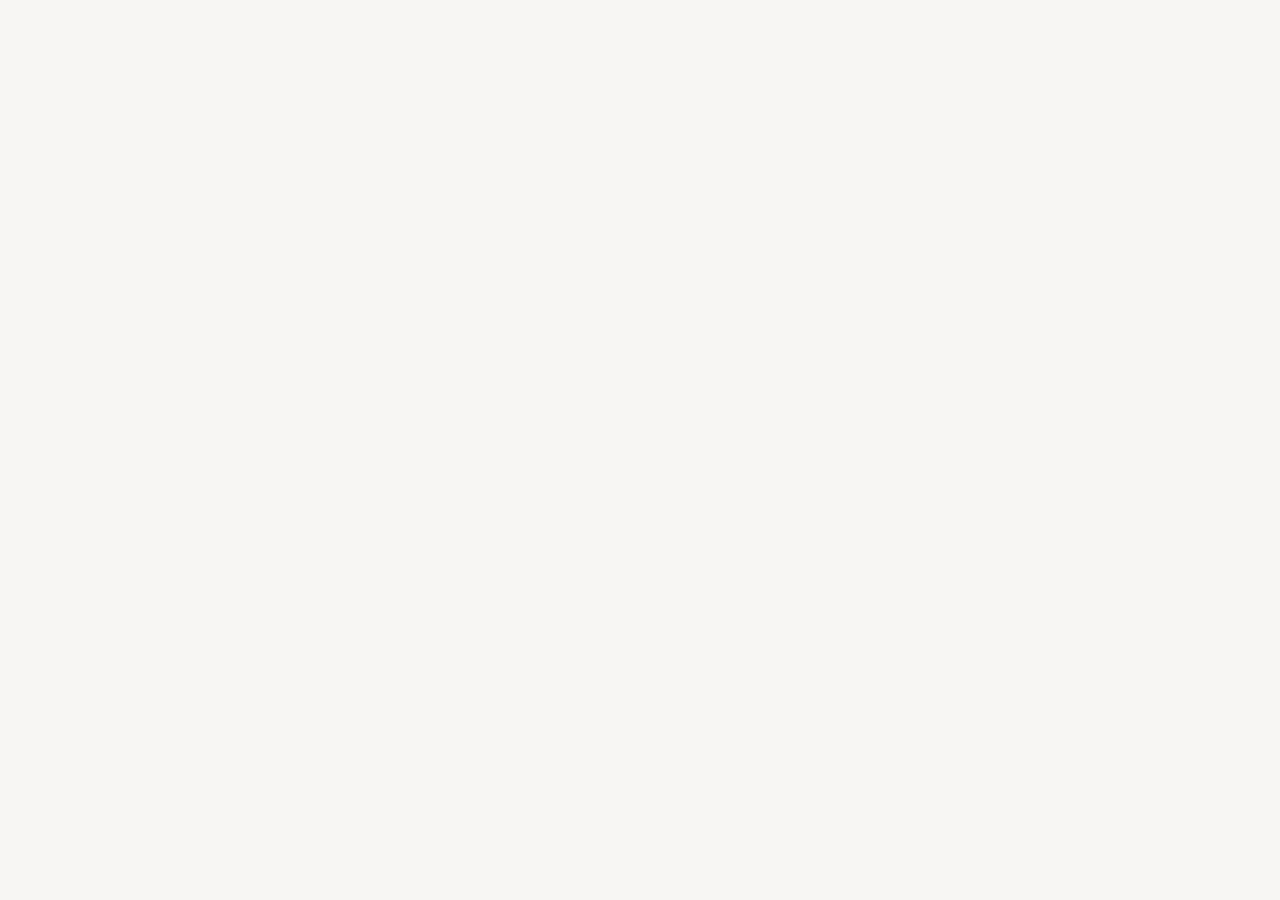
==== index.html @ e1876598 "Pull icon links and type scale from Dust design source Sync index.html and dust.css with the latest " ====
<!doctype html>
<html lang="en">
<head>
<meta charset="utf-8" />
<title>Andrei Yaschuk — frontend engineer</title>
<meta name="description" content="Andrei Yaschuk — product-minded frontend engineer with 6+ years building complex web products from 0 → 1." />
<meta name="author" content="Andrei Yaschuk" />
<meta name="viewport" content="width=device-width, initial-scale=1" />
<meta name="color-scheme" content="dark light" />
<meta property="og:title" content="Andrei Yaschuk — frontend engineer" />
<meta property="og:description" content="Product-minded frontend engineer · 6+ yrs · est. 2019" />
<meta property="og:type" content="website" />
<link rel="icon" href="favicon.svg" type="image/svg+xml" />
<link rel="icon" href="favicon-32.png" sizes="32x32" type="image/png" />
<link rel="icon" href="favicon-16.png" sizes="16x16" type="image/png" />
<link rel="apple-touch-icon" href="apple-touch-icon.png" />
<link rel="preconnect" href="https://fonts.googleapis.com" />
<link rel="preconnect" href="https://fonts.gstatic.com" crossorigin />
<link href="https://fonts.googleapis.com/css2?family=JetBrains+Mono:wght@400;500&display=swap" rel="stylesheet" />
<link rel="stylesheet" href="dust.css?v=10" />
<script type="importmap">{"imports":{"three":"https://unpkg.com/three@0.169.0/build/three.module.js"}}</script>
</head>
<body class="is-closed">
<div class="gl" aria-hidden="true"></div>
<div class="comet" aria-hidden="true"></div>

<button class="gate" type="button" aria-label="Enter the page">
<span class="gate-hint">click anywhere</span>
</button>

<main class="page" aria-label="Andrei Yaschuk">
<div class="head">
<h1>andrei yaschuk</h1>
<span class="dim">frontend engineer &middot; est. 2019</span>
</div>

<div class="r">
<p>Hey. I&rsquo;m a product-minded frontend engineer &mdash; I build complex web products from 0&nbsp;&rarr;&nbsp;1 and help them survive contact with real users.</p>
</div>

<div class="r">
<p>Most recently I was the founding frontend engineer at <a class="mark" href="https://nex.ai/" target="_blank" rel="noopener noreferrer">Nex</a>, a 5-person team building an AI context layer for customer data.</p>
</div>

<div class="r">
<p>Before that I shipped no-code AI chatbot experiences at <a class="mark" href="https://zapier.com/" target="_blank" rel="noopener noreferrer">Zapier</a>, a server-driven UI system at <a class="mark" href="https://alfabank.ru/" target="_blank" rel="noopener noreferrer">Alfa Bank</a>, and thirteen very different client apps at <a class="mark" href="https://www.epam.com/" target="_blank" rel="noopener noreferrer">EPAM</a> &mdash; from stock trading to tracking when a baby last ate.</p>
</div>

<div class="r">
<p>If you want to talk, email <a class="mark key" href="mailto:hi@yaschuk.dev"><svg class="ic" viewBox="0 0 24 24" aria-hidden="true"><path d="M2.5 4.5h19v15h-19z"/><path d="M2.5 5.2 12 12.1l9.5-6.9"/></svg>hi@yaschuk.dev</a> or message me on <a class="mark key" href="https://www.linkedin.com/in/andrei-yaschuk/" target="_blank" rel="noopener noreferrer"><svg class="ic" viewBox="0 0 24 24" aria-hidden="true"><path d="M2.5 2.5h19v19h-19z"/><path d="M7.4 10.5v6.9"/><path d="M7.4 6.4v1.4"/><path d="M11.7 17.4v-6.9"/><path d="M11.7 13.2v-.4h5.7v4.6"/></svg>linkedin</a>, ping me on <a class="mark key" href="https://t.me/andreianesemaf" target="_blank" rel="noopener noreferrer"><svg class="ic" viewBox="0 0 24 24" aria-hidden="true"><path d="M21.6 3.2 2.7 10.7l6 2.3 2.3 6z"/><path d="M8.7 13 21.6 3.2"/></svg>telegram</a>, or read my <a class="mark key" href="./ANDREI_YASCHUK_FRONTEND.pdf" target="_blank" rel="noopener noreferrer"><svg class="ic" viewBox="0 0 24 24" aria-hidden="true"><path d="M5.6 2.5h8.1l4.7 4.7v14.3H5.6z"/><path d="M13.7 2.5v4.7h4.7"/><path d="M8.9 13.4h6.2"/><path d="M8.9 16.6h4"/></svg>cv</a> for the full picture.</p>
</div>

<div class="foot">
<span>&copy; 2026</span>
<button class="collapse" type="button">collapse &uarr;</button>
</div>
</main>

<script src="https://cdn.jsdelivr.net/npm/gsap@3.12.5/dist/gsap.min.js"></script>
<script type="module" src="dust.js?v=19"></script>
<script>setTimeout(function(){var h=document.documentElement;if(!document.querySelector(".gl canvas")&&!h.classList.contains("static-reveal")){h.classList.add("static-reveal")}},3200)</script>

<!-- PostHog analytics -->
<script>
    const posthogDebug = new URLSearchParams(window.location.search).has(
        "ph_debug",
    );
    !(function (t, e) {
        var o, n, p, r;
        e.__SV ||
            ((window.posthog = e),
            (e._i = []),
            (e.init = function (i, s, a) {
                function g(t, e) {
                    var o = e.split(".");
                    (2 == o.length && ((t = t[o[0]]), (e = o[1])),
                        (t[e] = function () {
                            t.push(
                                [e].concat(
                                    Array.prototype.slice.call(arguments, 0),
                                ),
                            );
                        }));
                }
                (((p = t.createElement("script")).type = "text/javascript"),
                    (p.crossOrigin = "anonymous"),
                    (p.async = !0),
                    (p.src =
                        s.api_host.replace(
                            ".i.posthog.com",
                            "-assets.i.posthog.com",
                        ) + "/static/array.js"),
                    (r =
                        t.getElementsByTagName(
                            "script",
                        )[0]).parentNode.insertBefore(p, r));
                var u = e;
                for (
                    void 0 !== a ? (u = e[a] = []) : (a = "posthog"),
                        u.people = u.people || [],
                        u.toString = function (t) {
                            var e = "posthog";
                            return (
                                "posthog" !== a && (e += "." + a),
                                t || (e += " (stub)"),
                                e
                            );
                        },
                        u.people.toString = function () {
                            return u.toString(1) + " (stub)";
                        },
                        o =
                            "init capture register register_once register_for_session unregister unregister_for_session getFeatureFlag getFeatureFlagPayload isFeatureEnabled reloadFeatureFlags updateEarlyAccessFeatureEnrollment getEarlyAccessFeatures on onFeatureFlags onSessionId getSurveys getActiveMatchingSurveys renderSurvey canRenderSurvey getNextSurveyStep identify setPersonProperties group resetGroups setPersonPropertiesForFlags resetPersonPropertiesForFlags setGroupPropertiesForFlags resetGroupPropertiesForFlags reset get_distinct_id getGroups get_session_id get_session_replay_url alias set_config startSessionRecording stopSessionRecording sessionRecordingStarted captureException loadToolbar get_property getSessionProperty createPersonProfile opt_in_capturing opt_out_capturing has_opted_in_capturing has_opted_out_capturing clear_opt_in_out_capturing debug".split(
                                " ",
                            ),
                        n = 0;
                    n < o.length;
                    n++
                )
                    g(u, o[n]);
                e._i.push([i, s, a]);
            }),
            (e.__SV = 1));
    })(document, window.posthog || []);
    posthog.init("phc_kEyLgitnQ8pJ4DAv57Wqz6syaJ6HboSZwDuVxBq3SYL7", {
        api_host: "https://eu.i.posthog.com",
        person_profiles: "identified_only",
        autocapture: false,
        capture_pageview: true,
        opt_out_useragent_filter: posthogDebug,
        loaded: function (posthog) {
            if (!posthogDebug) return;
            posthog.debug(true);
            console.info("[PostHog] initialized", {
                api_host: posthog.config.api_host,
                distinct_id: posthog.get_distinct_id(),
            });
        },
    });
</script>

<!-- Link + reveal tracking. Reads the DOM the dust page already renders,
     so dust.js stays a verbatim copy of the design source. -->
<script>
    (function () {
        if (typeof window.posthog === "undefined") return;

        function capture(event, properties) {
            if (posthogDebug) console.info("[PostHog]", event, properties || {});
            posthog.capture(event, properties || {}, { send_instantly: true });
        }

        capture("portfolio_loaded", {
            path: window.location.pathname,
            theme: window.matchMedia("(prefers-color-scheme: dark)").matches
                ? "dark"
                : "light",
        });

        // The copy sits behind the dust gate, so a pageview alone doesn't mean
        // it was read. Watch for either reveal path: the gate opening
        // (.page[data-open]) or the no-WebGL fallback (html.static-reveal).
        const pageEl = document.querySelector(".page");
        const root = document.documentElement;
        const observer = new MutationObserver(function () {
            const viaGate = pageEl.hasAttribute("data-open");
            if (!viaGate && !root.classList.contains("static-reveal")) return;
            observer.disconnect();
            capture("page_opened", { mode: viaGate ? "gate" : "static" });
        });
        observer.observe(root, {
            attributes: true,
            subtree: true,
            attributeFilter: ["data-open", "class"],
        });

        // href fragment → event name. Anything unmatched is a company mention.
        const CONTACT = [
            ["mailto:", "email_link_clicked"],
            ["linkedin.com", "linkedin_link_clicked"],
            ["t.me/", "telegram_link_clicked"],
            [".pdf", "cv_downloaded"],
        ];
        document.querySelectorAll(".page a.mark").forEach(function (link) {
            const href = link.getAttribute("href") || "";
            const match = CONTACT.find(function (pair) {
                return href.includes(pair[0]);
            });
            link.addEventListener("click", function () {
                if (match) {
                    capture(match[1]);
                    return;
                }
                capture("company_link_clicked", {
                    company: (link.textContent || "").trim(),
                    url: link.href,
                });
            });
        });
    })();
</script>
</body>
</html>
---- dust.css ----
/* ── Dust — particles to page ─────────────────────────────────────────── */
:root{--paper:#08080a;--ink:#f0eee9;--mute:#8b8983;--col:640px;--font:"JetBrains Mono",ui-monospace,Menlo,monospace}
@media (prefers-color-scheme:light){:root{--paper:#f7f6f3;--ink:#141416;--mute:#8a887f}}
*,*::before,*::after{box-sizing:border-box}
html{scrollbar-gutter:stable}
html,body{margin:0;padding:0}
body{background:var(--paper);color:var(--ink);font-family:var(--font);font-size:15px;line-height:1.72;letter-spacing:-0.01em;-webkit-font-smoothing:antialiased}
body.is-closed{overflow:hidden;height:100%}
::selection{background:var(--ink);color:var(--paper)}
a{color:inherit;text-decoration:none}
:focus-visible{outline:1px solid var(--ink);outline-offset:4px}

.gl{position:fixed;inset:0;z-index:1}
.gl canvas{display:block;width:100%;height:100%}

/* ── Gate: only a hint. The name itself is dust. ─────────────────────── */
.gate{position:fixed;left:0;right:0;bottom:11vh;z-index:4;display:grid;justify-items:center;gap:0;background:none;border:0;font:inherit;color:var(--mute);cursor:pointer;-webkit-user-select:none;user-select:none;opacity:0}
.gate-hint{font-size:11px;letter-spacing:0.3em;text-transform:uppercase}
.gate-sub{font-size:10px;letter-spacing:0.16em;color:var(--mute);opacity:.55}

/* ── Comet streak ───────────────────────────────────────────────────── */
.comet{position:fixed;top:0;left:0;z-index:2;height:1px;pointer-events:none;opacity:0;transform-origin:0 50%;background:linear-gradient(90deg,transparent 0%,color-mix(in oklab,var(--ink) 18%,transparent) 45%,var(--ink) 96%,var(--ink) 100%)}
.comet::after{content:"";position:absolute;right:-1px;top:-1px;width:3px;height:3px;border-radius:50%;background:var(--ink)}


/* ── Page: label gutter, no rules, whitespace only ──────────────────── */
.page{position:relative;z-index:3;max-width:var(--col);margin:0 auto;padding:14vh 32px 12vh;opacity:0;pointer-events:none}
.page[data-open]{opacity:1;pointer-events:auto}

.head{display:flex;align-items:baseline;justify-content:space-between;gap:24px;margin:0 0 8vh}
h1{font-size:15px;font-weight:400;margin:0;letter-spacing:0.06em;opacity:0;white-space:nowrap}
.dim{color:var(--mute);font-size:11px;letter-spacing:0.14em;text-transform:uppercase;opacity:0;white-space:nowrap}

.r{margin:0 0 3.6vh;opacity:0}
.r p{margin:0;text-align:justify;text-justify:inter-word;hyphens:none;overflow-wrap:break-word}
.mark{border-bottom:1px solid var(--mute);transition:border-color 180ms ease,color 180ms ease}
.mark:hover{border-color:var(--ink)}
.key{white-space:nowrap}
.ic{display:inline-block;width:0.86em;height:0.86em;margin-right:5px;vertical-align:-0.08em;fill:none;stroke:currentColor;stroke-width:1.4;stroke-linecap:butt;stroke-linejoin:miter;shape-rendering:crispEdges;opacity:.55;transition:opacity 180ms ease}
.key:hover .ic{opacity:1}

.foot{display:flex;align-items:baseline;justify-content:space-between;gap:24px;margin-top:5vh;font-size:11px;letter-spacing:0.18em;text-transform:uppercase;color:var(--mute);opacity:0}
.collapse{background:none;border:0;padding:0;font:inherit;letter-spacing:inherit;text-transform:inherit;color:var(--mute);cursor:pointer;width:fit-content;transition:color 160ms ease}
.collapse:hover{color:var(--ink)}

@media (max-width:680px){
  .page{padding:12vh 22px 10vh}
  .head{flex-direction:column;gap:4px;margin-bottom:6vh}
}

html.static-reveal .gl,html.static-reveal .gate,html.static-reveal .comet{display:none}
html.static-reveal .page{opacity:1;pointer-events:auto}
html.static-reveal .r,html.static-reveal .foot,html.static-reveal h1,html.static-reveal .dim{opacity:1}
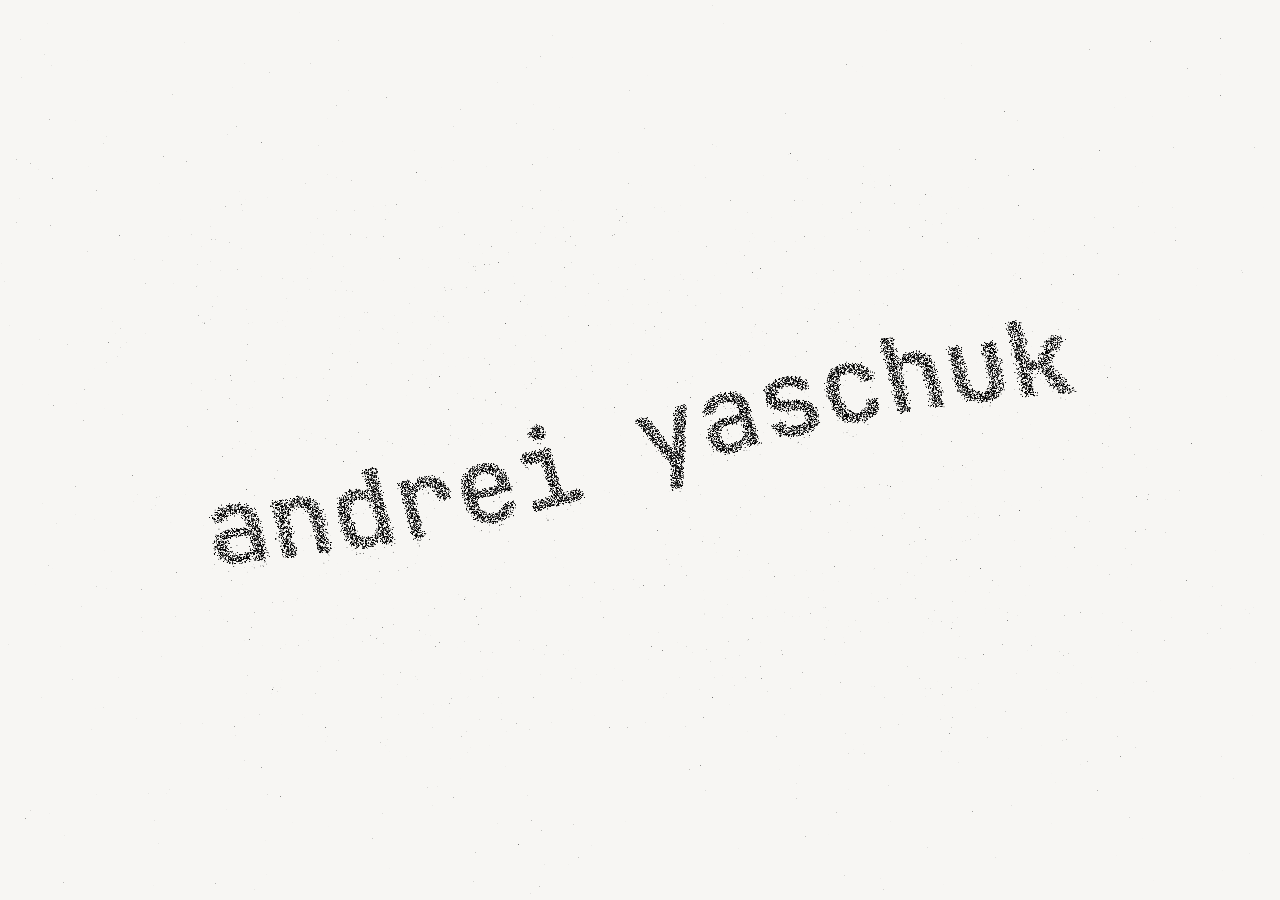
==== commit f2cceffc: "Merge main: keep content-first rendering, reapply design deltas main landed favicons (#1) and the co" ====
--- a/index.html
+++ b/index.html
@@ -14,11 +14,26 @@
 <link rel="icon" href="favicon-32.png" sizes="32x32" type="image/png" />
 <link rel="icon" href="favicon-16.png" sizes="16x16" type="image/png" />
 <link rel="apple-touch-icon" href="apple-touch-icon.png" />
-<link rel="preconnect" href="https://fonts.googleapis.com" />
-<link rel="preconnect" href="https://fonts.gstatic.com" crossorigin />
-<link href="https://fonts.googleapis.com/css2?family=JetBrains+Mono:wght@400;500&display=swap" rel="stylesheet" />
-<link rel="stylesheet" href="dust.css?v=10" />
-<script type="importmap">{"imports":{"three":"https://unpkg.com/three@0.169.0/build/three.module.js"}}</script>
+<link rel="preload" href="./vendor/jetbrains-mono-latin.woff2" as="font" type="font/woff2" crossorigin />
+<link rel="stylesheet" href="dust.css?v=11" />
+<!-- Opt into the dust only once we know it can actually run. This is
+     deliberately synchronous and in <head>: it decides before first paint, so
+     nobody sees the copy flash away, and a machine that fails the check just
+     renders the readable page with no black frame at all. -->
+<script>
+(function(){
+  var h=document.documentElement;
+  try{
+    if(matchMedia("(prefers-reduced-motion: reduce)").matches)return;
+    var c=document.createElement("canvas");
+    var gl=c.getContext("webgl")||c.getContext("experimental-webgl");
+    if(!gl)return;
+    /* Free the probe context — browsers cap how many can be live at once. */
+    var lose=gl.getExtension("WEBGL_lose_context");if(lose)lose.loseContext();
+    h.className=h.className?h.className+" dust-mode":"dust-mode";
+  }catch(e){}
+})()
+</script>
 </head>
 <body class="is-closed">
 <div class="gl" aria-hidden="true"></div>
@@ -56,9 +71,18 @@
 </div>
 </main>
 
-<script src="https://cdn.jsdelivr.net/npm/gsap@3.12.5/dist/gsap.min.js"></script>
-<script type="module" src="dust.js?v=19"></script>
-<script>setTimeout(function(){var h=document.documentElement;if(!document.querySelector(".gl canvas")&&!h.classList.contains("static-reveal")){h.classList.add("static-reveal")}},3200)</script>
+<script src="./vendor/gsap.min.js"></script>
+<script type="module" src="dust.js?v=21" onerror="document.documentElement.classList.remove('dust-mode')"></script>
+<!-- Last resort: dust.js never even got to announce itself (no module support,
+     an asset that 404s). Bail out to the readable page; dust.js checks for
+     dust-mode before touching anything, so a late arrival stays quiet rather
+     than yanking the copy back off screen. -->
+<script>
+setTimeout(function(){
+  var h=document.documentElement;
+  if(h.dataset.dust!=="on")h.classList.remove("dust-mode");
+},2500)
+</script>
 
 <!-- PostHog analytics -->
 <script>
@@ -157,22 +181,32 @@
                 : "light",
         });
 
-        // The copy sits behind the dust gate, so a pageview alone doesn't mean
-        // it was read. Watch for either reveal path: the gate opening
-        // (.page[data-open]) or the no-WebGL fallback (html.static-reveal).
+        // A pageview doesn't mean the copy was read: behind the gate it is
+        // still hidden. "static" now means the dust never took over, so the
+        // page was readable from the first frame. Compare page_opened against
+        // portfolio_loaded to see anyone who read nothing at all.
         const pageEl = document.querySelector(".page");
         const root = document.documentElement;
-        const observer = new MutationObserver(function () {
-            const viaGate = pageEl.hasAttribute("data-open");
-            if (!viaGate && !root.classList.contains("static-reveal")) return;
-            observer.disconnect();
-            capture("page_opened", { mode: viaGate ? "gate" : "static" });
-        });
-        observer.observe(root, {
-            attributes: true,
-            subtree: true,
-            attributeFilter: ["data-open", "class"],
-        });
+        const dustMode = () => root.classList.contains("dust-mode");
+
+        if (!dustMode()) {
+            capture("page_opened", { mode: "static" });
+        } else {
+            const observer = new MutationObserver(function () {
+                const viaGate = pageEl.hasAttribute("data-open");
+                if (!viaGate && dustMode()) return;
+                observer.disconnect();
+                capture("page_opened", {
+                    // dust-mode dropped after the fact = the effect bailed out.
+                    mode: viaGate ? "gate" : "static_fallback",
+                });
+            });
+            observer.observe(root, {
+                attributes: true,
+                subtree: true,
+                attributeFilter: ["data-open", "class"],
+            });
+        }
 
         // href fragment → event name. Anything unmatched is a company mention.
         const CONTACT = [
--- a/dust.css
+++ b/dust.css
@@ -1,20 +1,33 @@
 /* ── Dust — particles to page ─────────────────────────────────────────── */
+/* Self-hosted: a variable woff2 covers both weights, and the copy no longer
+   depends on fonts.googleapis.com being reachable to become readable. */
+@font-face{font-family:"JetBrains Mono";font-style:normal;font-weight:400 500;font-display:swap;src:url(./vendor/jetbrains-mono-latin.woff2) format("woff2");unicode-range:U+0000-00FF,U+0131,U+0152-0153,U+02BB-02BC,U+02C6,U+02DA,U+02DC,U+0304,U+0308,U+0329,U+2000-206F,U+20AC,U+2122,U+2191,U+2193,U+2212,U+2215,U+FEFF,U+FFFD}
 :root{--paper:#08080a;--ink:#f0eee9;--mute:#8b8983;--col:640px;--font:"JetBrains Mono",ui-monospace,Menlo,monospace}
 @media (prefers-color-scheme:light){:root{--paper:#f7f6f3;--ink:#141416;--mute:#8a887f}}
 *,*::before,*::after{box-sizing:border-box}
 html{scrollbar-gutter:stable}
 html,body{margin:0;padding:0}
 body{background:var(--paper);color:var(--ink);font-family:var(--font);font-size:15px;line-height:1.72;letter-spacing:-0.01em;-webkit-font-smoothing:antialiased}
-body.is-closed{overflow:hidden;height:100%}
 ::selection{background:var(--ink);color:var(--paper)}
 a{color:inherit;text-decoration:none}
 :focus-visible{outline:1px solid var(--ink);outline-offset:4px}
 
-.gl{position:fixed;inset:0;z-index:1}
+/* ── Content-first ────────────────────────────────────────────────────
+ * The copy is visible in the default state, so a failure anywhere in the
+ * dust pipeline costs the effect and nothing else. dust-mode is opt-in: an
+ * inline probe adds it before first paint only once it knows WebGL exists
+ * and motion is welcome, and dust.js drops it again if anything later
+ * fails. Everything below is the hidden state — it only applies under it.
+ * ─────────────────────────────────────────────────────────────────────── */
+.gl,.comet{display:none}
+html.dust-mode .gl{display:block;position:fixed;inset:0;z-index:1}
+html.dust-mode .comet{display:block}
 .gl canvas{display:block;width:100%;height:100%}
 
 /* ── Gate: only a hint. The name itself is dust. ─────────────────────── */
-.gate{position:fixed;left:0;right:0;bottom:11vh;z-index:4;display:grid;justify-items:center;gap:0;background:none;border:0;font:inherit;color:var(--mute);cursor:pointer;-webkit-user-select:none;user-select:none;opacity:0}
+.gate{display:none;position:fixed;left:0;right:0;bottom:11vh;z-index:4;justify-items:center;gap:0;background:none;border:0;font:inherit;color:var(--mute);cursor:pointer;-webkit-user-select:none;user-select:none;opacity:0}
+html.dust-mode .gate{display:grid}
+html.dust-mode body.is-closed{overflow:hidden;height:100%}
 .gate-hint{font-size:11px;letter-spacing:0.3em;text-transform:uppercase}
 .gate-sub{font-size:10px;letter-spacing:0.16em;color:var(--mute);opacity:.55}
 
@@ -24,14 +37,15 @@
 
 
 /* ── Page: label gutter, no rules, whitespace only ──────────────────── */
-.page{position:relative;z-index:3;max-width:var(--col);margin:0 auto;padding:14vh 32px 12vh;opacity:0;pointer-events:none}
-.page[data-open]{opacity:1;pointer-events:auto}
+.page{position:relative;z-index:3;max-width:var(--col);margin:0 auto;padding:14vh 32px 12vh}
+html.dust-mode .page{opacity:0;pointer-events:none}
+html.dust-mode .page[data-open]{opacity:1;pointer-events:auto}
 
 .head{display:flex;align-items:baseline;justify-content:space-between;gap:24px;margin:0 0 8vh}
-h1{font-size:15px;font-weight:400;margin:0;letter-spacing:0.06em;opacity:0;white-space:nowrap}
-.dim{color:var(--mute);font-size:11px;letter-spacing:0.14em;text-transform:uppercase;opacity:0;white-space:nowrap}
+h1{font-size:15px;font-weight:400;margin:0;letter-spacing:0.06em;white-space:nowrap}
+.dim{color:var(--mute);font-size:11px;letter-spacing:0.14em;text-transform:uppercase;white-space:nowrap}
 
-.r{margin:0 0 3.6vh;opacity:0}
+.r{margin:0 0 3.6vh}
 .r p{margin:0;text-align:justify;text-justify:inter-word;hyphens:none;overflow-wrap:break-word}
 .mark{border-bottom:1px solid var(--mute);transition:border-color 180ms ease,color 180ms ease}
 .mark:hover{border-color:var(--ink)}
@@ -39,8 +53,11 @@
 .ic{display:inline-block;width:0.86em;height:0.86em;margin-right:5px;vertical-align:-0.08em;fill:none;stroke:currentColor;stroke-width:1.4;stroke-linecap:butt;stroke-linejoin:miter;shape-rendering:crispEdges;opacity:.55;transition:opacity 180ms ease}
 .key:hover .ic{opacity:1}
 
-.foot{display:flex;align-items:baseline;justify-content:space-between;gap:24px;margin-top:5vh;font-size:11px;letter-spacing:0.18em;text-transform:uppercase;color:var(--mute);opacity:0}
-.collapse{background:none;border:0;padding:0;font:inherit;letter-spacing:inherit;text-transform:inherit;color:var(--mute);cursor:pointer;width:fit-content;transition:color 160ms ease}
+.foot{display:flex;align-items:baseline;justify-content:space-between;gap:24px;margin-top:5vh;font-size:11px;letter-spacing:0.18em;text-transform:uppercase;color:var(--mute)}
+/* Nothing to collapse back into unless the gate is running the show. */
+.collapse{display:none;background:none;border:0;padding:0;font:inherit;letter-spacing:inherit;text-transform:inherit;color:var(--mute);cursor:pointer;width:fit-content;transition:color 160ms ease}
+html.dust-mode .collapse{display:block}
+html.dust-mode h1,html.dust-mode .dim,html.dust-mode .r,html.dust-mode .foot{opacity:0}
 .collapse:hover{color:var(--ink)}
 
 @media (max-width:680px){
@@ -48,6 +65,4 @@
   .head{flex-direction:column;gap:4px;margin-bottom:6vh}
 }
 
-html.static-reveal .gl,html.static-reveal .gate,html.static-reveal .comet{display:none}
-html.static-reveal .page{opacity:1;pointer-events:auto}
-html.static-reveal .r,html.static-reveal .foot,html.static-reveal h1,html.static-reveal .dim{opacity:1}
+/* No static-reveal class any more — the readable page IS the default state. */
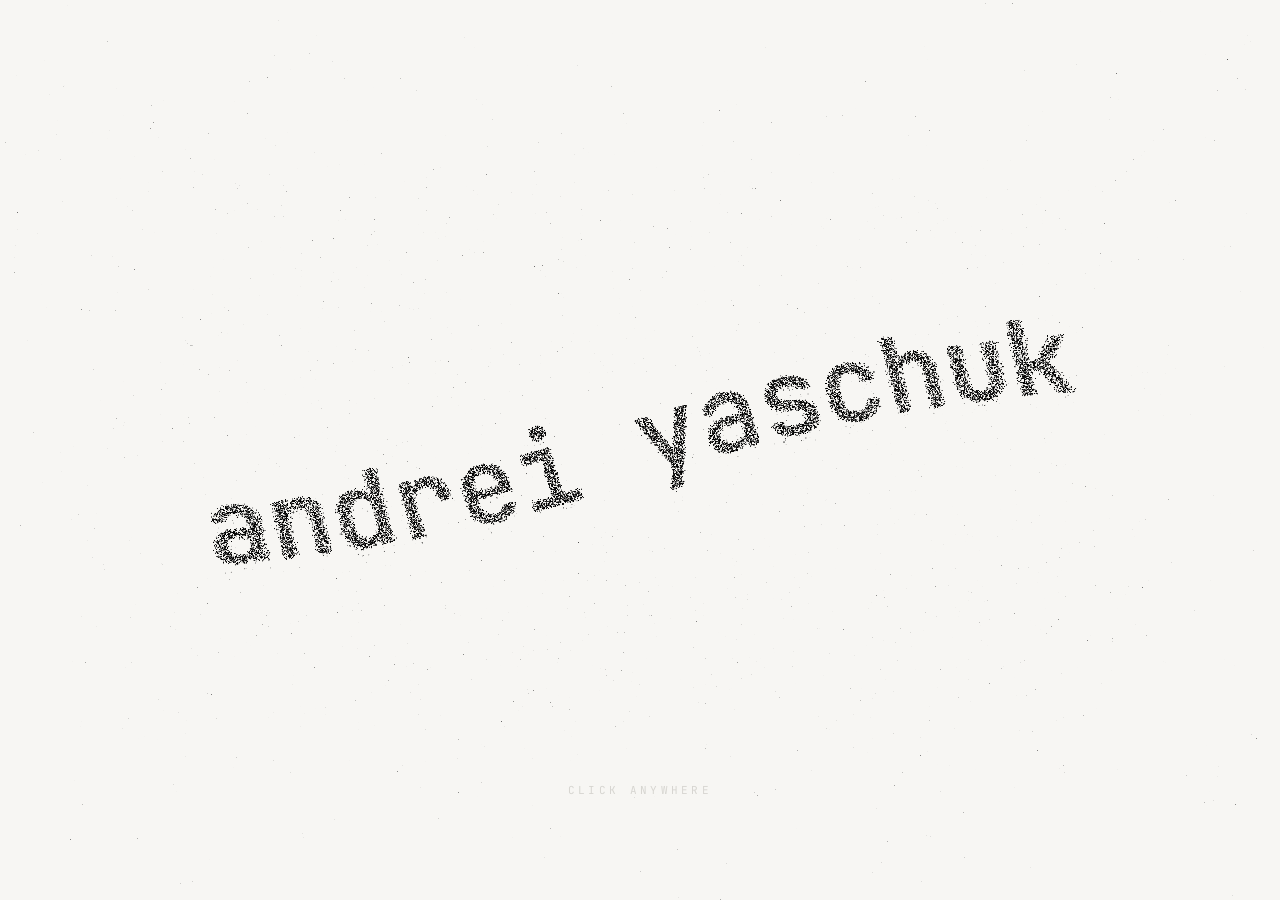
==== commit 27d70176: "Form the name immediately on load The intro tween idled before anything moved: power2.inOut spent it" ====
--- a/index.html
+++ b/index.html
@@ -15,7 +15,7 @@
 <link rel="icon" href="favicon-16.png" sizes="16x16" type="image/png" />
 <link rel="apple-touch-icon" href="apple-touch-icon.png" />
 <link rel="preload" href="./vendor/jetbrains-mono-latin.woff2" as="font" type="font/woff2" crossorigin />
-<link rel="stylesheet" href="dust.css?v=11" />
+<link rel="stylesheet" href="dust.css?v=10" />
 <!-- Opt into the dust only once we know it can actually run. This is
      deliberately synchronous and in <head>: it decides before first paint, so
      nobody sees the copy flash away, and a machine that fails the check just
@@ -62,7 +62,7 @@
 </div>
 
 <div class="r">
-<p>If you want to talk, email <a class="mark key" href="mailto:hi@yaschuk.dev"><svg class="ic" viewBox="0 0 24 24" aria-hidden="true"><path d="M2.5 4.5h19v15h-19z"/><path d="M2.5 5.2 12 12.1l9.5-6.9"/></svg>hi@yaschuk.dev</a> or message me on <a class="mark key" href="https://www.linkedin.com/in/andrei-yaschuk/" target="_blank" rel="noopener noreferrer"><svg class="ic" viewBox="0 0 24 24" aria-hidden="true"><path d="M2.5 2.5h19v19h-19z"/><path d="M7.4 10.5v6.9"/><path d="M7.4 6.4v1.4"/><path d="M11.7 17.4v-6.9"/><path d="M11.7 13.2v-.4h5.7v4.6"/></svg>linkedin</a>, ping me on <a class="mark key" href="https://t.me/andreianesemaf" target="_blank" rel="noopener noreferrer"><svg class="ic" viewBox="0 0 24 24" aria-hidden="true"><path d="M21.6 3.2 2.7 10.7l6 2.3 2.3 6z"/><path d="M8.7 13 21.6 3.2"/></svg>telegram</a>, or read my <a class="mark key" href="./ANDREI_YASCHUK_FRONTEND.pdf" target="_blank" rel="noopener noreferrer"><svg class="ic" viewBox="0 0 24 24" aria-hidden="true"><path d="M5.6 2.5h8.1l4.7 4.7v14.3H5.6z"/><path d="M13.7 2.5v4.7h4.7"/><path d="M8.9 13.4h6.2"/><path d="M8.9 16.6h4"/></svg>cv</a> for the full picture.</p>
+<p>If you want to talk, email <a class="mark" href="mailto:hi@yaschuk.dev">hi@yaschuk.dev</a> or message me on <a class="mark" href="https://www.linkedin.com/in/andrei-yaschuk/" target="_blank" rel="noopener noreferrer">linkedin</a>, ping me on <a class="mark" href="https://t.me/andreianesemaf" target="_blank" rel="noopener noreferrer">telegram</a>, or read my <a class="mark" href="./ANDREI_YASCHUK_FRONTEND.pdf" target="_blank" rel="noopener noreferrer">cv</a> for the full picture.</p>
 </div>
 
 <div class="foot">
@@ -72,7 +72,7 @@
 </main>
 
 <script src="./vendor/gsap.min.js"></script>
-<script type="module" src="dust.js?v=21" onerror="document.documentElement.classList.remove('dust-mode')"></script>
+<script type="module" src="dust.js?v=22" onerror="document.documentElement.classList.remove('dust-mode')"></script>
 <!-- Last resort: dust.js never even got to announce itself (no module support,
      an asset that 404s). Bail out to the readable page; dust.js checks for
      dust-mode before touching anything, so a late arrival stays quiet rather
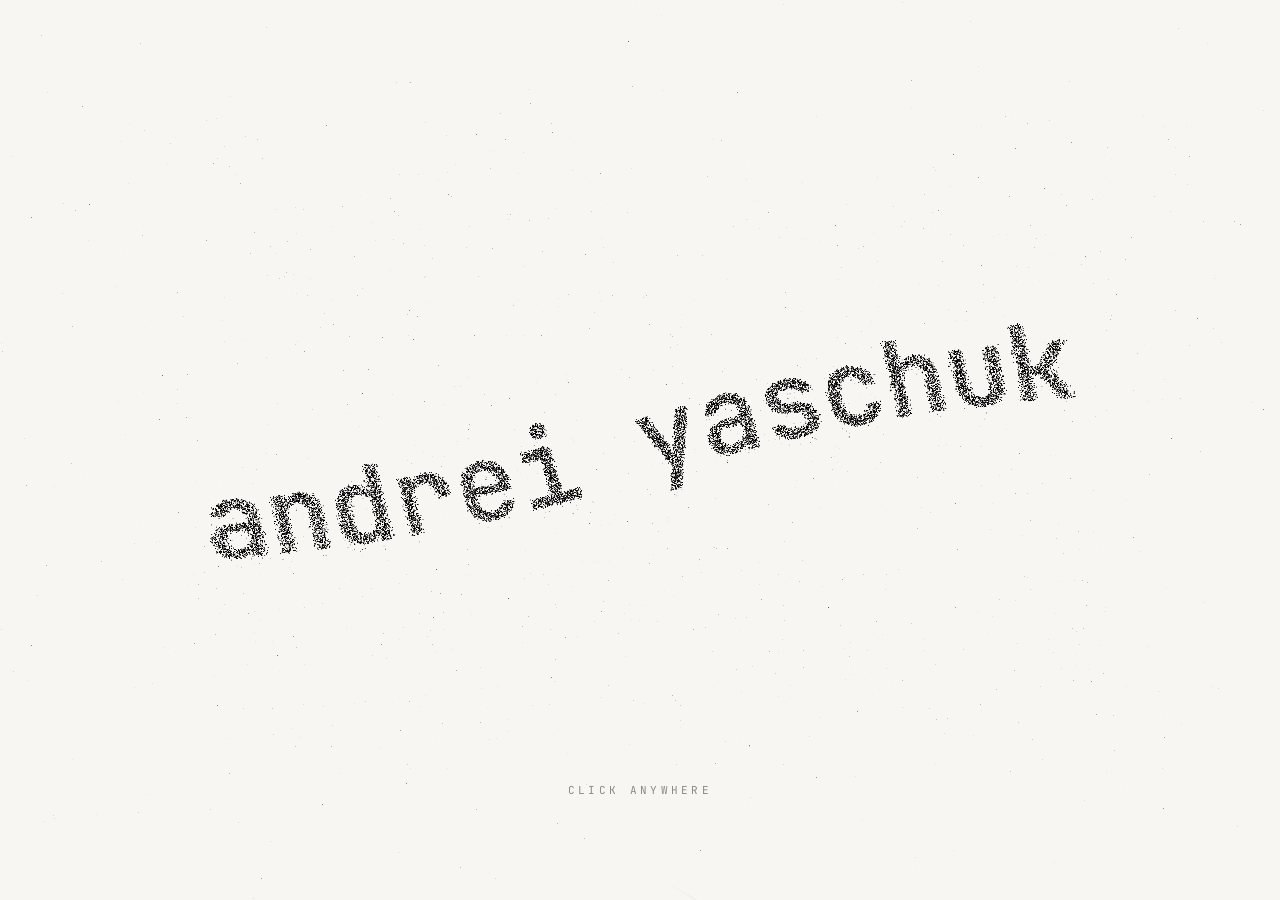
==== commit 9244c99d: "Speed the intro form-up further 2.2s still read as slow. Drop uForm to 1.4s on power3.out and trim t" ====
--- a/index.html
+++ b/index.html
@@ -72,7 +72,7 @@
 </main>
 
 <script src="./vendor/gsap.min.js"></script>
-<script type="module" src="dust.js?v=22" onerror="document.documentElement.classList.remove('dust-mode')"></script>
+<script type="module" src="dust.js?v=23" onerror="document.documentElement.classList.remove('dust-mode')"></script>
 <!-- Last resort: dust.js never even got to announce itself (no module support,
      an asset that 404s). Bail out to the readable page; dust.js checks for
      dust-mode before touching anything, so a late arrival stays quiet rather
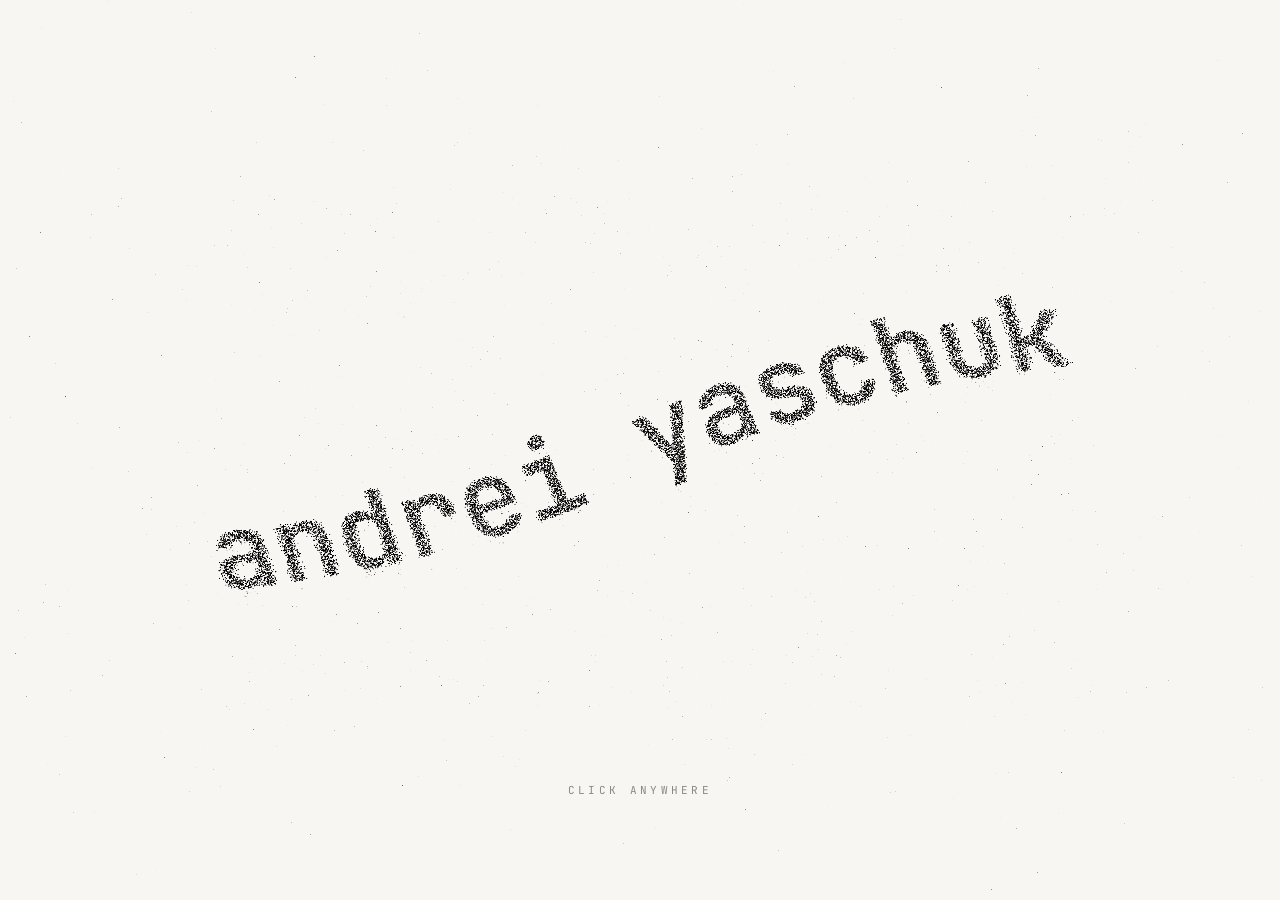
==== commit d106ce7a: "Answer scroll intent on the gate hint The closed body is overflow:hidden, so a wheel or a swipe land" ====
--- a/index.html
+++ b/index.html
@@ -72,7 +72,7 @@
 </main>
 
 <script src="./vendor/gsap.min.js"></script>
-<script type="module" src="dust.js?v=23" onerror="document.documentElement.classList.remove('dust-mode')"></script>
+<script type="module" src="dust.js?v=24" onerror="document.documentElement.classList.remove('dust-mode')"></script>
 <!-- Last resort: dust.js never even got to announce itself (no module support,
      an asset that 404s). Bail out to the readable page; dust.js checks for
      dust-mode before touching anything, so a late arrival stays quiet rather
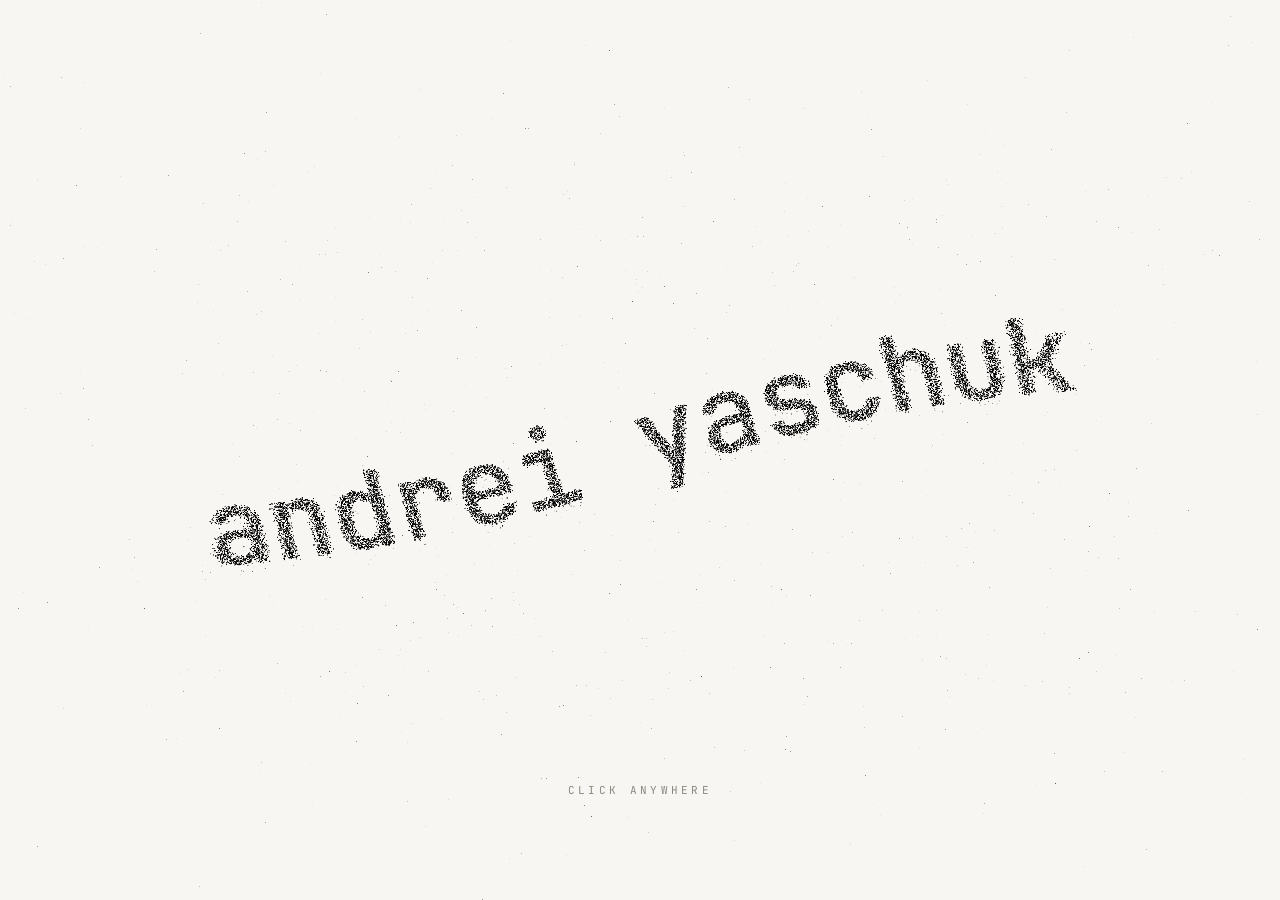
==== commit abb27520: "Merge remote-tracking branch 'origin/main' into worktree-instant-name-form" ====
--- a/index.html
+++ b/index.html
@@ -15,7 +15,7 @@
 <link rel="icon" href="favicon-16.png" sizes="16x16" type="image/png" />
 <link rel="apple-touch-icon" href="apple-touch-icon.png" />
 <link rel="preload" href="./vendor/jetbrains-mono-latin.woff2" as="font" type="font/woff2" crossorigin />
-<link rel="stylesheet" href="dust.css?v=10" />
+<link rel="stylesheet" href="dust.css?v=11" />
 <!-- Opt into the dust only once we know it can actually run. This is
      deliberately synchronous and in <head>: it decides before first paint, so
      nobody sees the copy flash away, and a machine that fails the check just
@@ -62,7 +62,7 @@
 </div>
 
 <div class="r">
-<p>If you want to talk, email <a class="mark" href="mailto:hi@yaschuk.dev">hi@yaschuk.dev</a> or message me on <a class="mark" href="https://www.linkedin.com/in/andrei-yaschuk/" target="_blank" rel="noopener noreferrer">linkedin</a>, ping me on <a class="mark" href="https://t.me/andreianesemaf" target="_blank" rel="noopener noreferrer">telegram</a>, or read my <a class="mark" href="./ANDREI_YASCHUK_FRONTEND.pdf" target="_blank" rel="noopener noreferrer">cv</a> for the full picture.</p>
+<p>If you want to talk, email <a class="mark key" href="mailto:hi@yaschuk.dev"><svg class="ic" viewBox="0 0 24 24" aria-hidden="true"><path d="M2.5 4.5h19v15h-19z"/><path d="M2.5 5.2 12 12.1l9.5-6.9"/></svg>hi@yaschuk.dev</a> or message me on <a class="mark key" href="https://www.linkedin.com/in/andrei-yaschuk/" target="_blank" rel="noopener noreferrer"><svg class="ic" viewBox="0 0 24 24" aria-hidden="true"><path d="M2.5 2.5h19v19h-19z"/><path d="M7.4 10.5v6.9"/><path d="M7.4 6.4v1.4"/><path d="M11.7 17.4v-6.9"/><path d="M11.7 13.2v-.4h5.7v4.6"/></svg>linkedin</a>, ping me on <a class="mark key" href="https://t.me/andreianesemaf" target="_blank" rel="noopener noreferrer"><svg class="ic" viewBox="0 0 24 24" aria-hidden="true"><path d="M21.6 3.2 2.7 10.7l6 2.3 2.3 6z"/><path d="M8.7 13 21.6 3.2"/></svg>telegram</a>, or read my <a class="mark key" href="./ANDREI_YASCHUK_FRONTEND.pdf" target="_blank" rel="noopener noreferrer"><svg class="ic" viewBox="0 0 24 24" aria-hidden="true"><path d="M5.6 2.5h8.1l4.7 4.7v14.3H5.6z"/><path d="M13.7 2.5v4.7h4.7"/><path d="M8.9 13.4h6.2"/><path d="M8.9 16.6h4"/></svg>cv</a> for the full picture.</p>
 </div>
 
 <div class="foot">
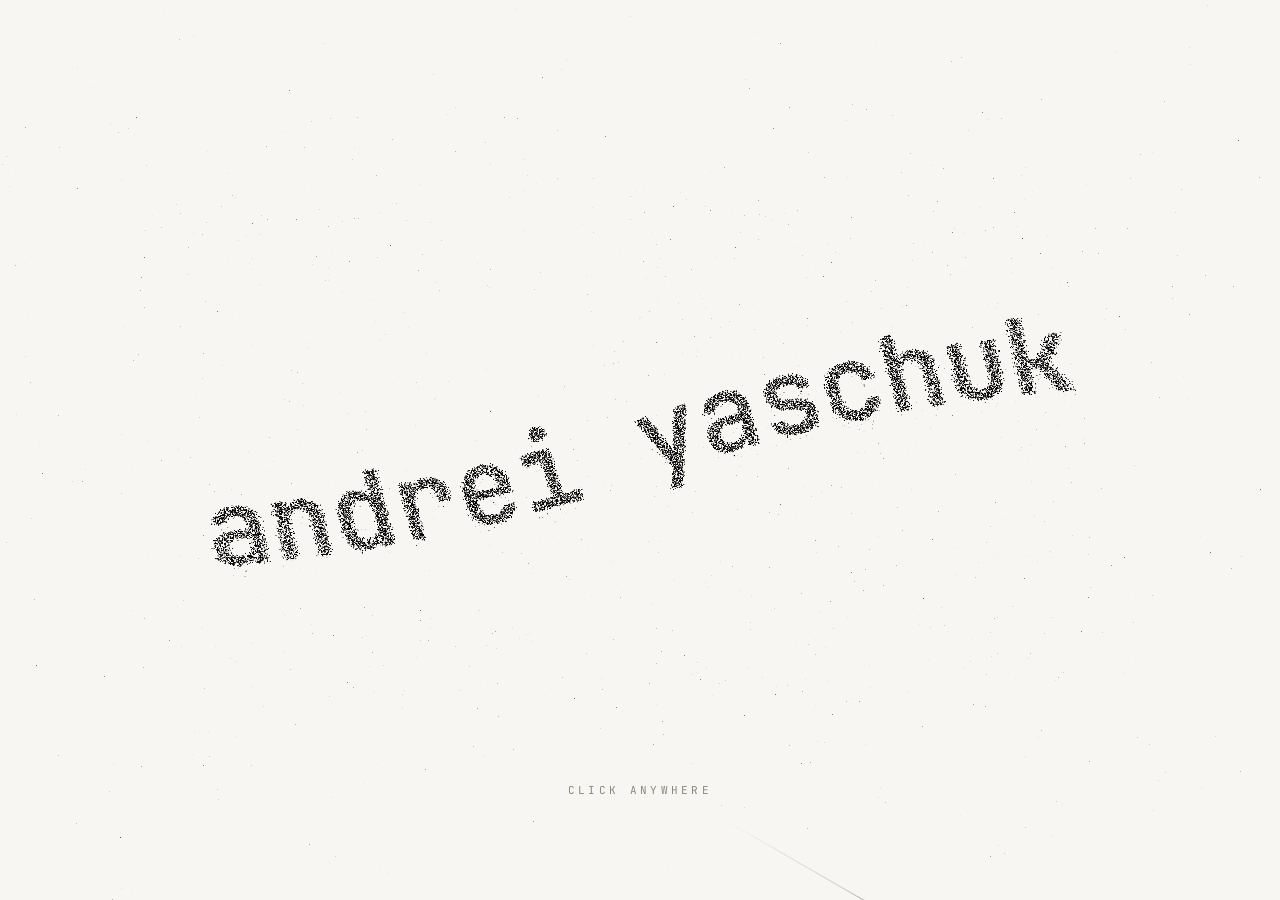
==== commit 9849a22c: "update experience from new resume" ====
--- a/index.html
+++ b/index.html
@@ -3,12 +3,12 @@
 <head>
 <meta charset="utf-8" />
 <title>Andrei Yaschuk — frontend engineer</title>
-<meta name="description" content="Andrei Yaschuk — product-minded frontend engineer with 6+ years building complex web products from 0 → 1." />
+<meta name="description" content="Andrei Yaschuk — product-minded frontend engineer with 7+ years building complex web products from 0 → 1." />
 <meta name="author" content="Andrei Yaschuk" />
 <meta name="viewport" content="width=device-width, initial-scale=1" />
 <meta name="color-scheme" content="dark light" />
 <meta property="og:title" content="Andrei Yaschuk — frontend engineer" />
-<meta property="og:description" content="Product-minded frontend engineer · 6+ yrs · est. 2019" />
+<meta property="og:description" content="Product-minded frontend engineer · 7+ yrs · est. 2019" />
 <meta property="og:type" content="website" />
 <link rel="icon" href="favicon.svg" type="image/svg+xml" />
 <link rel="icon" href="favicon-32.png" sizes="32x32" type="image/png" />
@@ -54,11 +54,11 @@
 </div>
 
 <div class="r">
-<p>Most recently I was the founding frontend engineer at <a class="mark" href="https://nex.ai/" target="_blank" rel="noopener noreferrer">Nex</a>, a 5-person team building an AI context layer for customer data.</p>
-</div>
-
-<div class="r">
-<p>Before that I shipped no-code AI chatbot experiences at <a class="mark" href="https://zapier.com/" target="_blank" rel="noopener noreferrer">Zapier</a>, a server-driven UI system at <a class="mark" href="https://alfabank.ru/" target="_blank" rel="noopener noreferrer">Alfa Bank</a>, and thirteen very different client apps at <a class="mark" href="https://www.epam.com/" target="_blank" rel="noopener noreferrer">EPAM</a> &mdash; from stock trading to tracking when a baby last ate.</p>
+<p>Most recently I was the founding frontend engineer at <a class="mark" href="https://nex.ai/" target="_blank" rel="noopener noreferrer">Nex</a> (YC&nbsp;S26) and owned the whole frontend in a 5-person team building an AI context layer for customer data.</p>
+</div>
+
+<div class="r">
+<p>Before that I shipped no-code AI chatbot experiences at <a class="mark" href="https://zapier.com/" target="_blank" rel="noopener noreferrer">Zapier</a>, made product pages load faster and large uploads survive bad networks at <a class="mark" href="https://www.deel.com/" target="_blank" rel="noopener noreferrer">Deel</a>, and built dynamic forms for a server-driven UI system at <a class="mark" href="https://alfabank.ru/" target="_blank" rel="noopener noreferrer">Alfa Bank</a>.</p>
 </div>
 
 <div class="r">
@@ -72,7 +72,7 @@
 </main>
 
 <script src="./vendor/gsap.min.js"></script>
-<script type="module" src="dust.js?v=24" onerror="document.documentElement.classList.remove('dust-mode')"></script>
+<script type="module" src="dust.js?v=21" onerror="document.documentElement.classList.remove('dust-mode')"></script>
 <!-- Last resort: dust.js never even got to announce itself (no module support,
      an asset that 404s). Bail out to the readable page; dust.js checks for
      dust-mode before touching anything, so a late arrival stays quiet rather
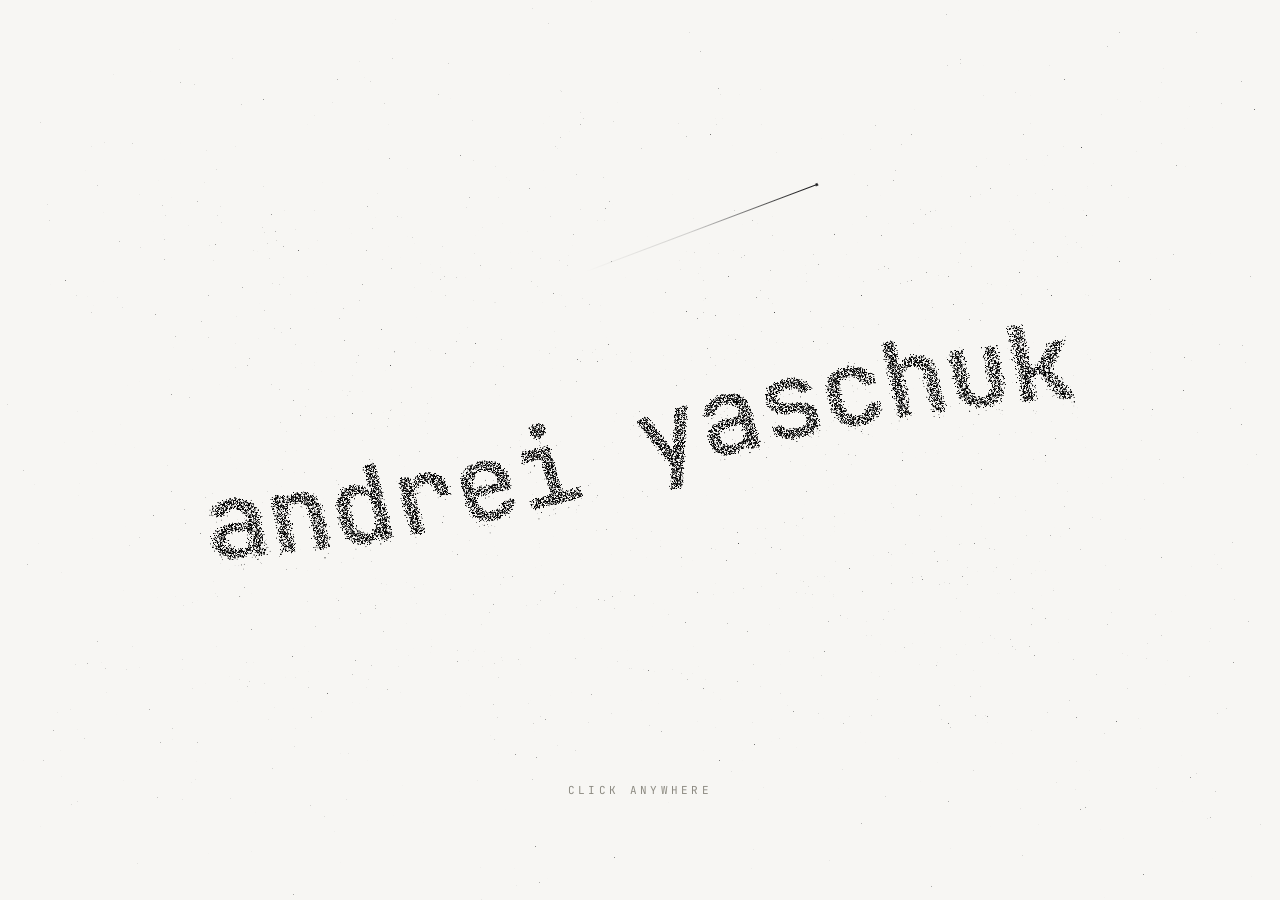
==== commit 15131b78: "update experience from new resume (#5) Co-authored-by: Andrei Yaschuk <andrey.yaschukk@gmail.com>" ====
--- a/index.html
+++ b/index.html
@@ -72,7 +72,7 @@
 </main>
 
 <script src="./vendor/gsap.min.js"></script>
-<script type="module" src="dust.js?v=21" onerror="document.documentElement.classList.remove('dust-mode')"></script>
+<script type="module" src="dust.js?v=24" onerror="document.documentElement.classList.remove('dust-mode')"></script>
 <!-- Last resort: dust.js never even got to announce itself (no module support,
      an asset that 404s). Bail out to the readable page; dust.js checks for
      dust-mode before touching anything, so a late arrival stays quiet rather
